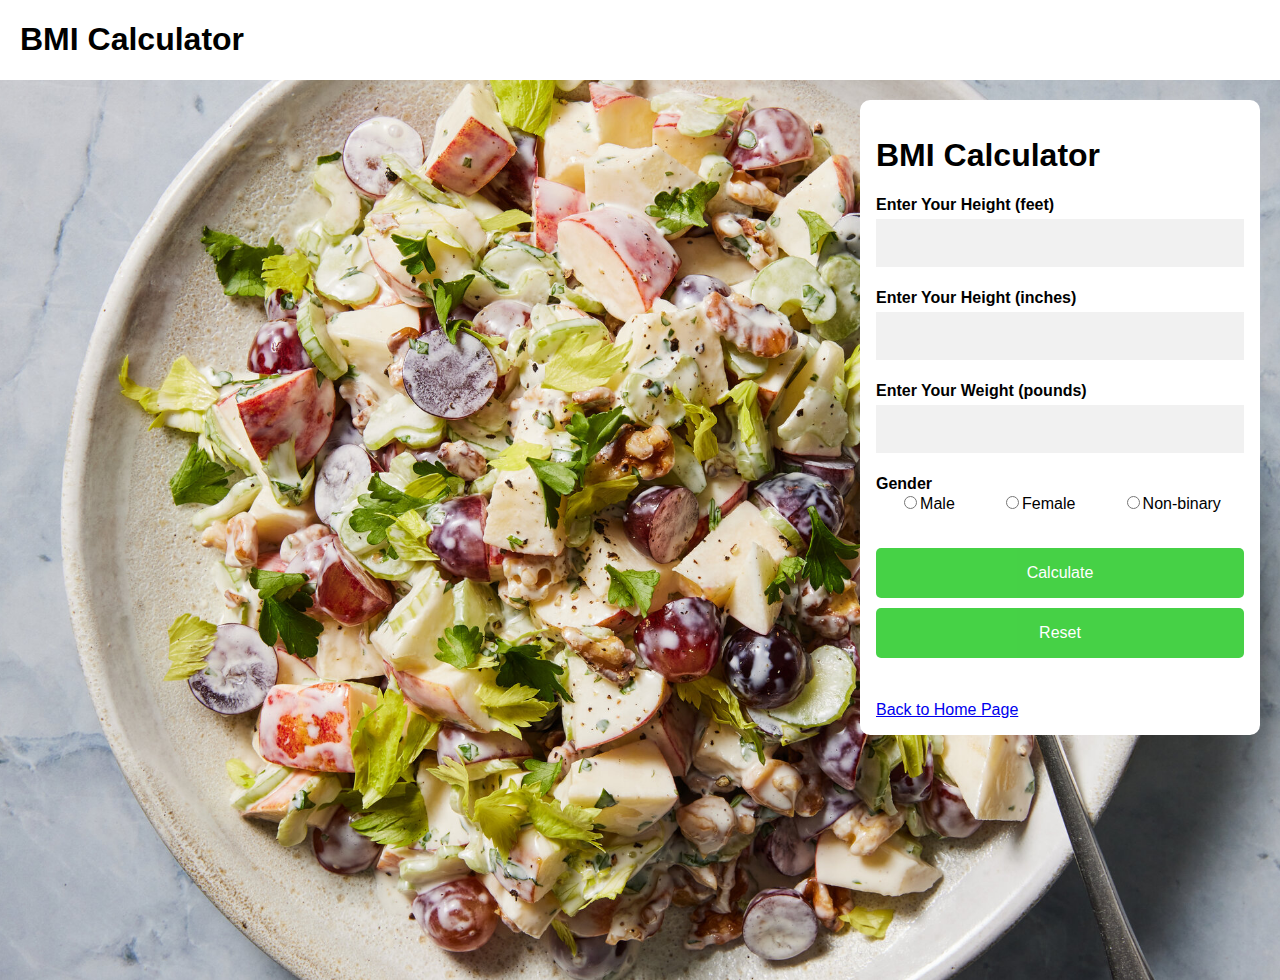
==== p7-pwa/index.html @ 3928cab3 "All updated except p7" ====
<!DOCTYPE html>
<html>
<head>
    <meta name="viewport" content="width=device-width, initial-scale=1.0">
    <script src="script.js"></script>
    <link rel="stylesheet" href="style.css">
    <title>BMI Calculator</title>
</head>

<body>
    <div id="title1">
        <h1>BMI Calculator</h1>
    </div>
    <div class="bg-img">
        <form id="bmi-form" class="container">
            <h1>BMI Calculator</h1>
            
            
            <label for="feet"><b>Enter Your Height (feet)</b></label>
            <input type="number" id="feet" required>

            <label for="inches"><b>Enter Your Height (inches)</b></label>
            <input type="number" id="inches" required>

            <label for="weight"><b>Enter Your Weight (pounds)</b></label>
            <input type="number" id="weight" required>

            <label for="gender"><b>Gender</b></label>
            <div class="gender-options">
                <label><input type="radio" name="gender" value="male" id="male">Male</label>
                <label><input type="radio" name="gender" value="female" id="female">Female</label>
                <label><input type="radio" name="gender" value="non-binary" id="nb">Non-binary</label>
            </div>

            <button type="button" class="btn" onclick="calculateBMI()">Calculate</button>
            <button type="button" class="btn" onclick="resetForm()">Reset</button>

            <div id="result"></div>
            <br><a href="../index.html">Back to Home Page</a>
        </form>
        
    </div>
</body>
</html>
---- p7-pwa/style.css ----
body, html {
    height: 100%;
    font-family: sans-serif;
    margin: 0;
}

* {
    box-sizing: border-box;
}

#title1 h1 {
    text-indent: 20px;
}

.bg-img {
    background-image: url('bg.jpg');
    min-height: 100vh;
    background-position: center;
    background-repeat: no-repeat;
    background-size: cover;
    position: relative;
}

.container {
    position: absolute;
    right: 0;
    margin: 20px;
    max-width: 400px;
    padding: 16px;
    background-color: white;
    border-radius: 10px;
    font-size: 16px;

}

input[type=number], input[type=text] {
    width: 100%;
    padding: 15px;
    margin: 5px 0 22px 0;
    border: none;
    background: #f1f1f1;
    font-size: 16px;

}

input[type=number]:focus, input[type=text]:focus {
    background-color: #ddd;
    outline: none;
}

.gender-options {
    display: flex;
    justify-content: space-around;
    margin-bottom: 30px;
}

.btn {
    background-color: limegreen;
    color: white;
    padding: 16px 20px;
    font-size: 16px;
    border: none;
    cursor: pointer;
    width: 100%;
    opacity: 0.9;
    margin: 5px 0;
    border-radius: 5px;
}

#result {
    margin-top: 20px;
    font-size: 16px;
    text-align: center;
}
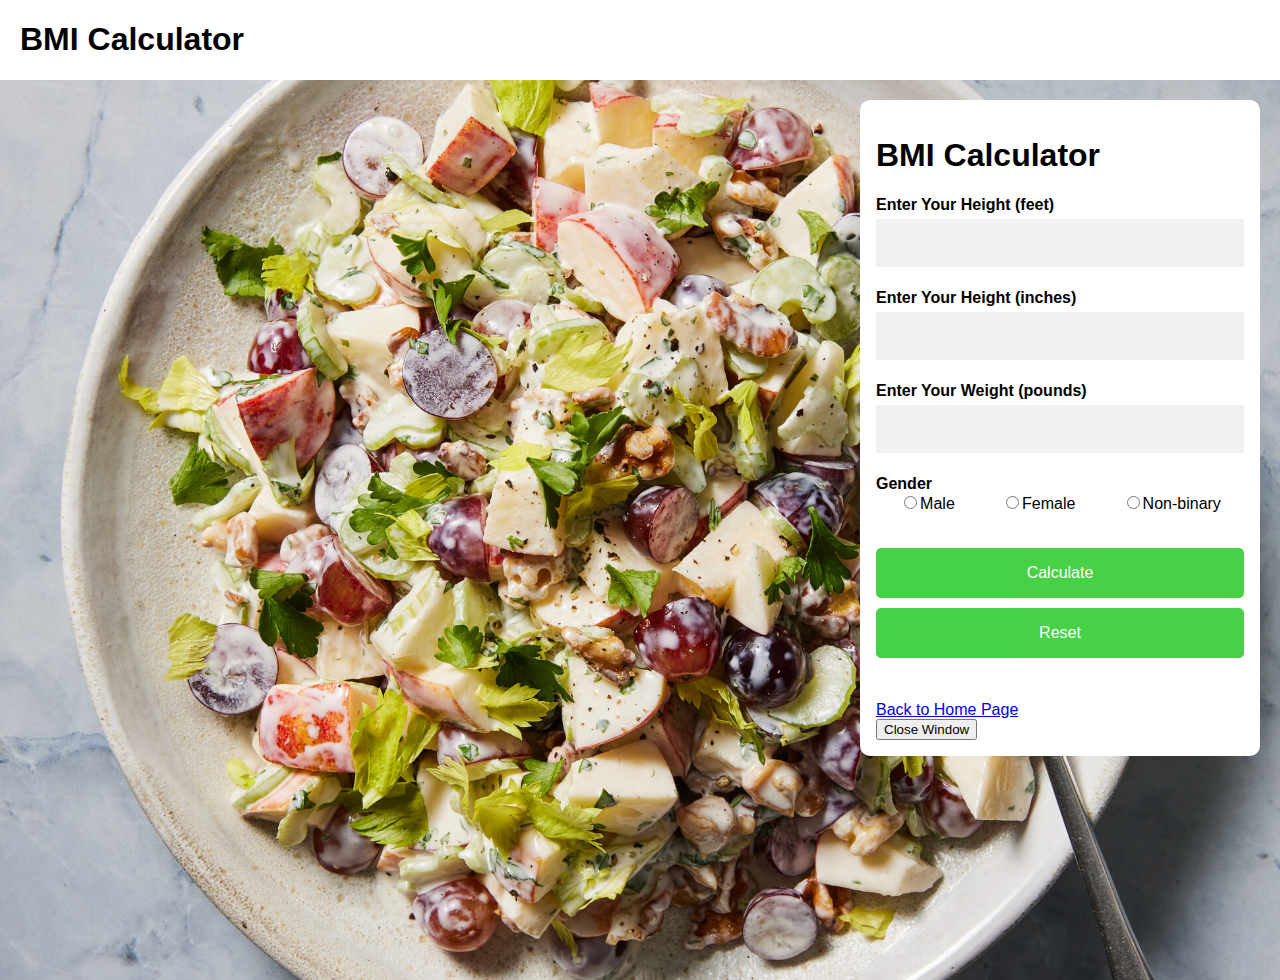
==== commit b714f376: "pwa test 1" ====
--- a/p7-pwa/index.html
+++ b/p7-pwa/index.html
@@ -2,8 +2,12 @@
 <html>
 <head>
     <meta name="viewport" content="width=device-width, initial-scale=1.0">
+    <meta charset="utf-8">
+    <meta http-equiv="X-UA-Compatible" content="ie=edge">
+    <link rel="manifest" href="manifest.json">
+    <link rel="stylesheet" href="style.css">
     <script src="script.js"></script>
-    <link rel="stylesheet" href="style.css">
+    <script src="app.js"></script>
     <title>BMI Calculator</title>
 </head>
 
@@ -14,8 +18,6 @@
     <div class="bg-img">
         <form id="bmi-form" class="container">
             <h1>BMI Calculator</h1>
-            
-            
             <label for="feet"><b>Enter Your Height (feet)</b></label>
             <input type="number" id="feet" required>
 
@@ -37,8 +39,8 @@
 
             <div id="result"></div>
             <br><a href="../index.html">Back to Home Page</a>
-        </form>
-        
+            <br><button onclick="window.close();">Close Window</button>
+        </form>   
     </div>
 </body>
-</html>
+</html>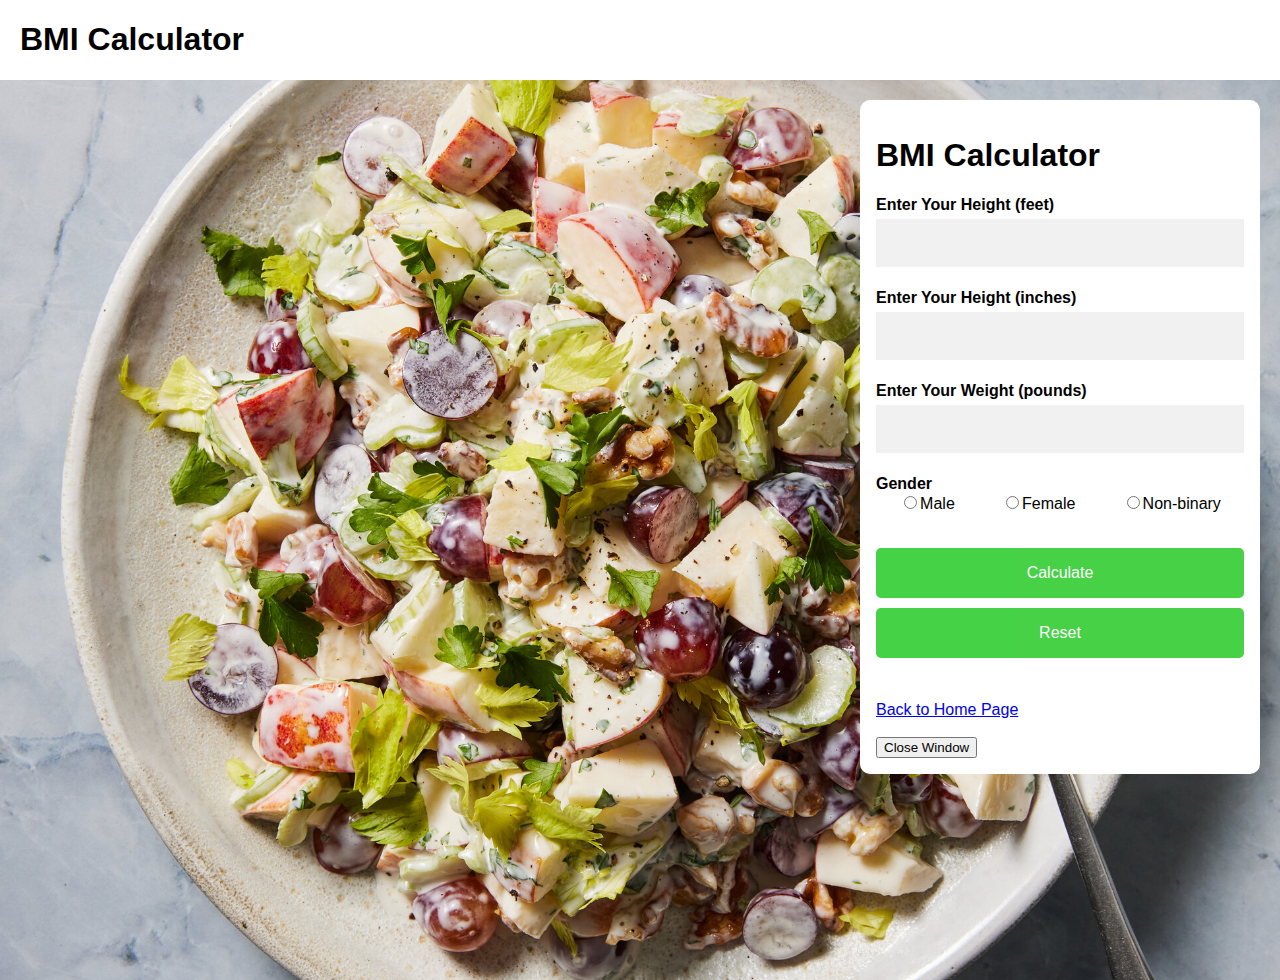
==== commit d6d6b744: "final update" ====
--- a/p7-pwa/index.html
+++ b/p7-pwa/index.html
@@ -1,5 +1,5 @@
 <!DOCTYPE html>
-<html>
+<html lang="en">
 <head>
     <meta name="viewport" content="width=device-width, initial-scale=1.0">
     <meta charset="utf-8">
@@ -10,7 +10,6 @@
     <script src="app.js"></script>
     <title>BMI Calculator</title>
 </head>
-
 <body>
     <div id="title1">
         <h1>BMI Calculator</h1>
@@ -20,27 +19,22 @@
             <h1>BMI Calculator</h1>
             <label for="feet"><b>Enter Your Height (feet)</b></label>
             <input type="number" id="feet" required>
-
             <label for="inches"><b>Enter Your Height (inches)</b></label>
             <input type="number" id="inches" required>
-
             <label for="weight"><b>Enter Your Weight (pounds)</b></label>
             <input type="number" id="weight" required>
-
             <label for="gender"><b>Gender</b></label>
             <div class="gender-options">
                 <label><input type="radio" name="gender" value="male" id="male">Male</label>
                 <label><input type="radio" name="gender" value="female" id="female">Female</label>
                 <label><input type="radio" name="gender" value="non-binary" id="nb">Non-binary</label>
             </div>
-
             <button type="button" class="btn" onclick="calculateBMI()">Calculate</button>
             <button type="button" class="btn" onclick="resetForm()">Reset</button>
-
             <div id="result"></div>
             <br><a href="../index.html">Back to Home Page</a>
-            <br><button onclick="window.close();">Close Window</button>
-        </form>   
+            <br><br><button onclick="window.close();">Close Window</button>
+        </form>
     </div>
 </body>
-</html>+</html>
